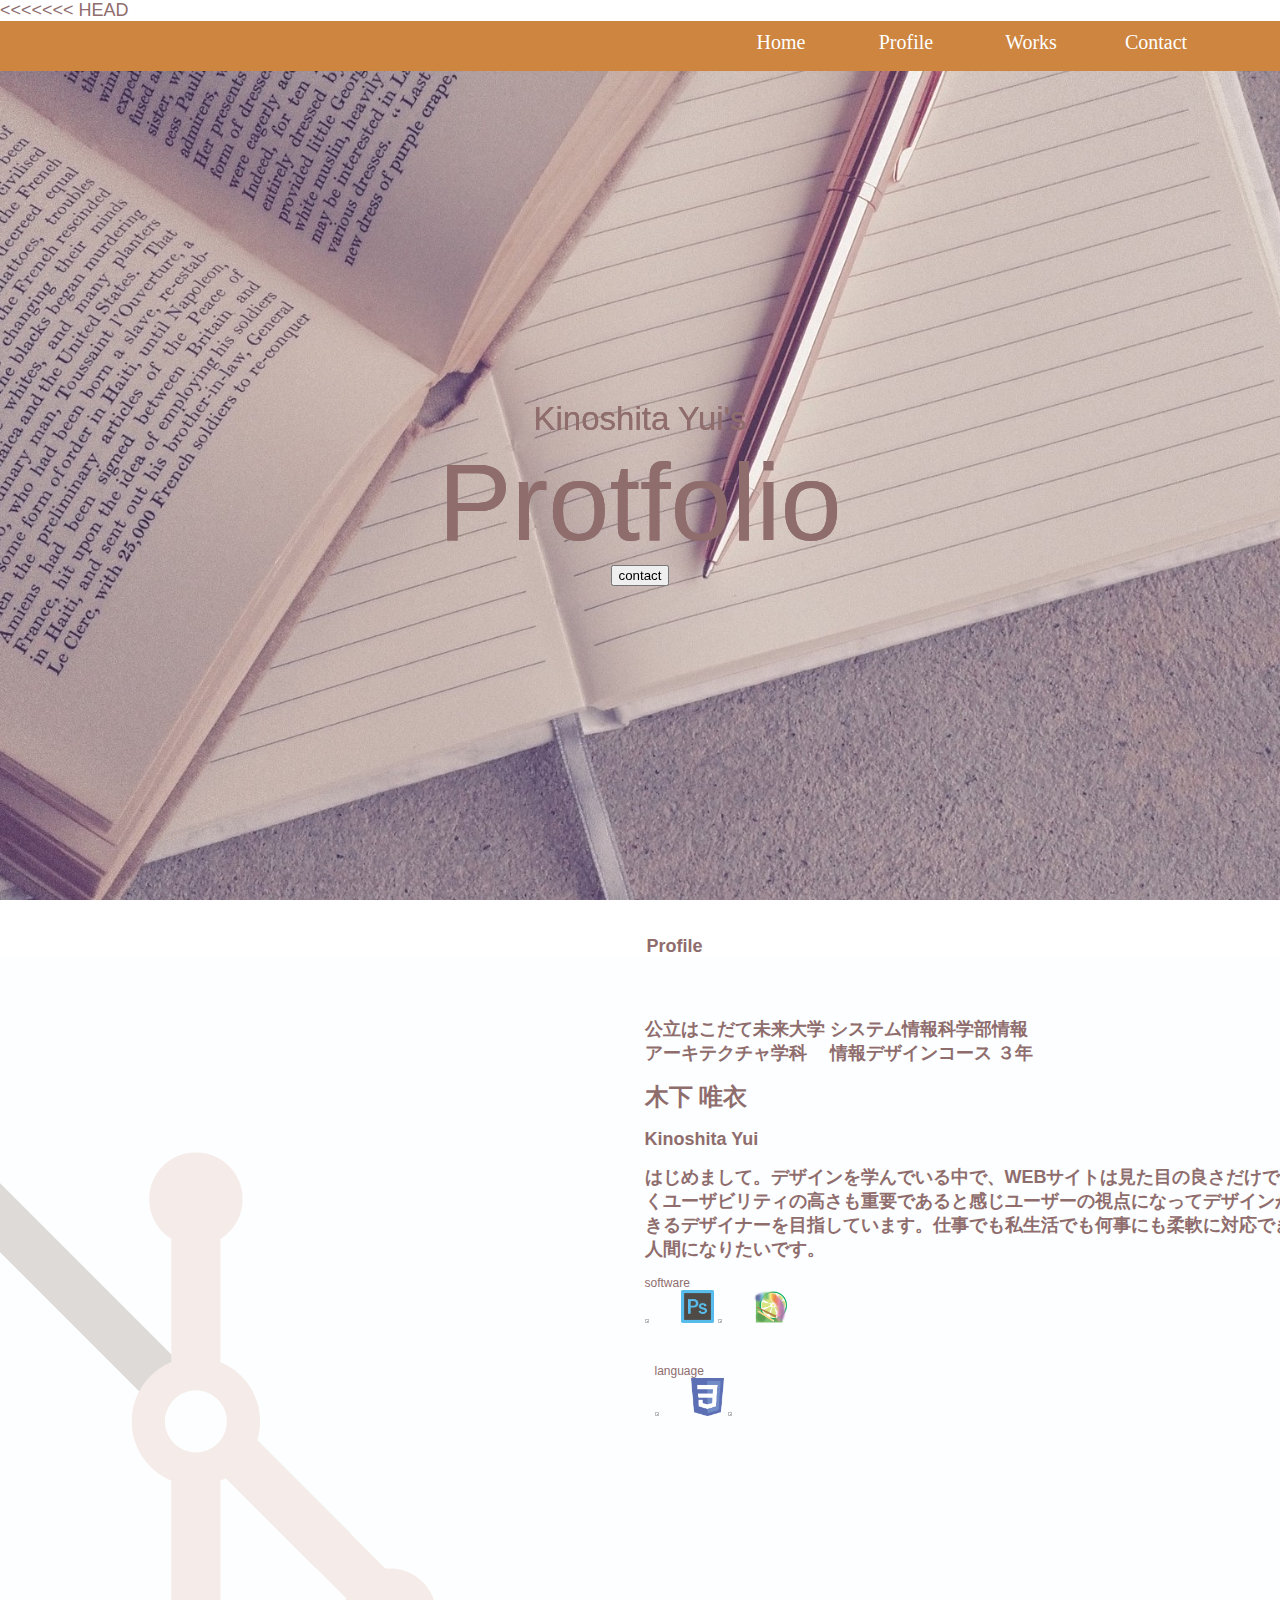
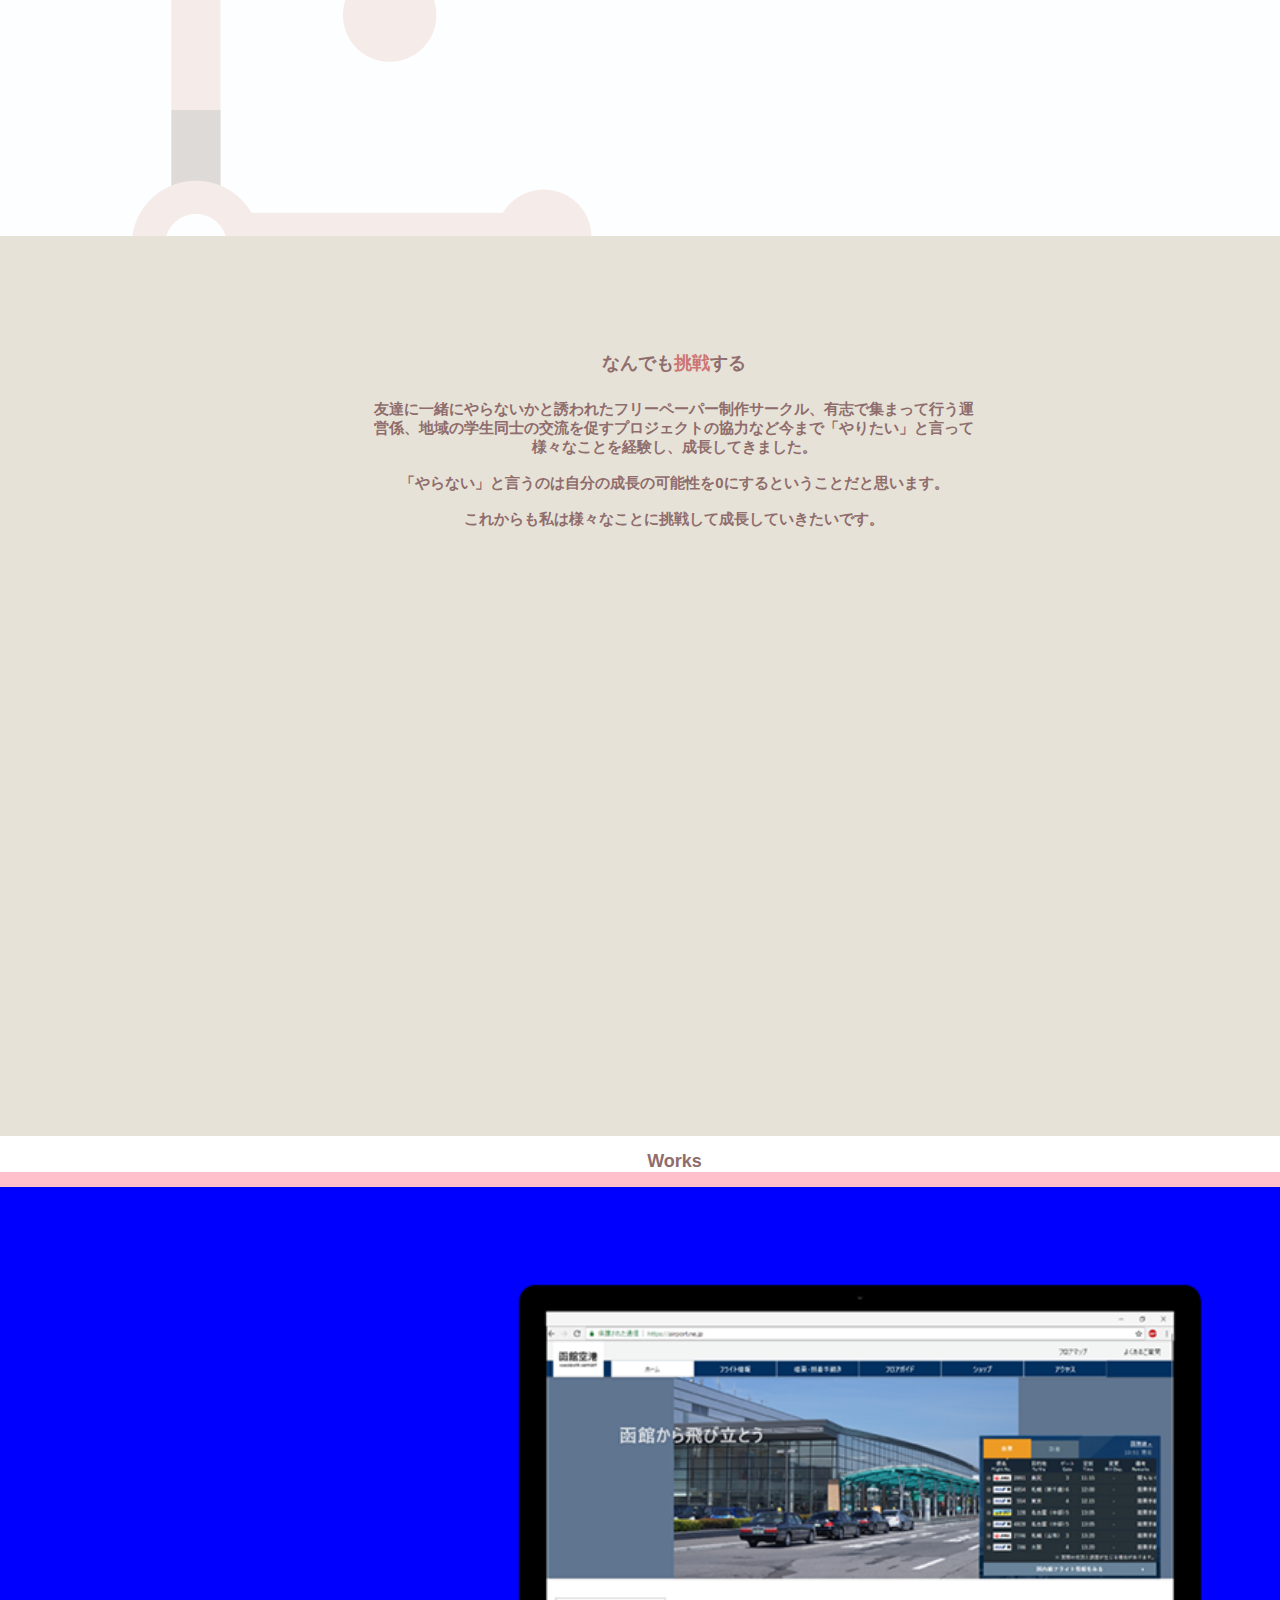
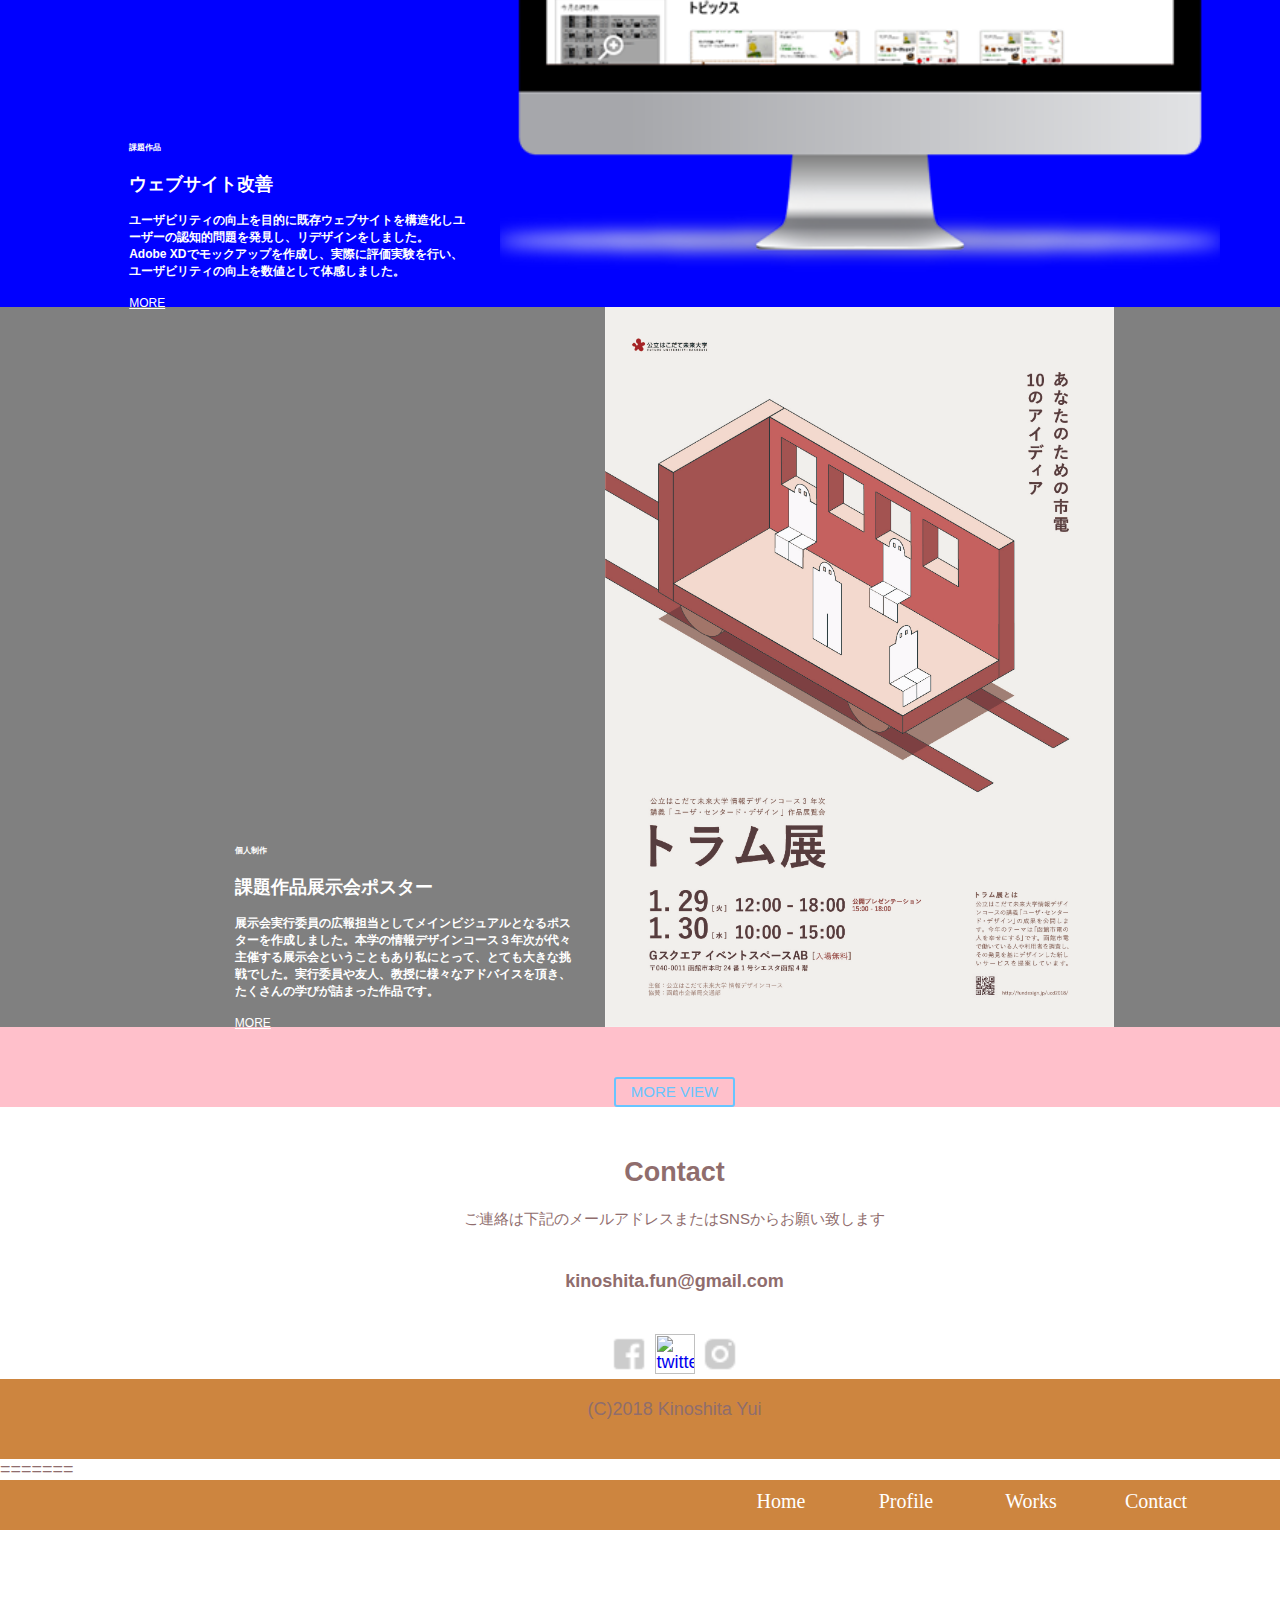
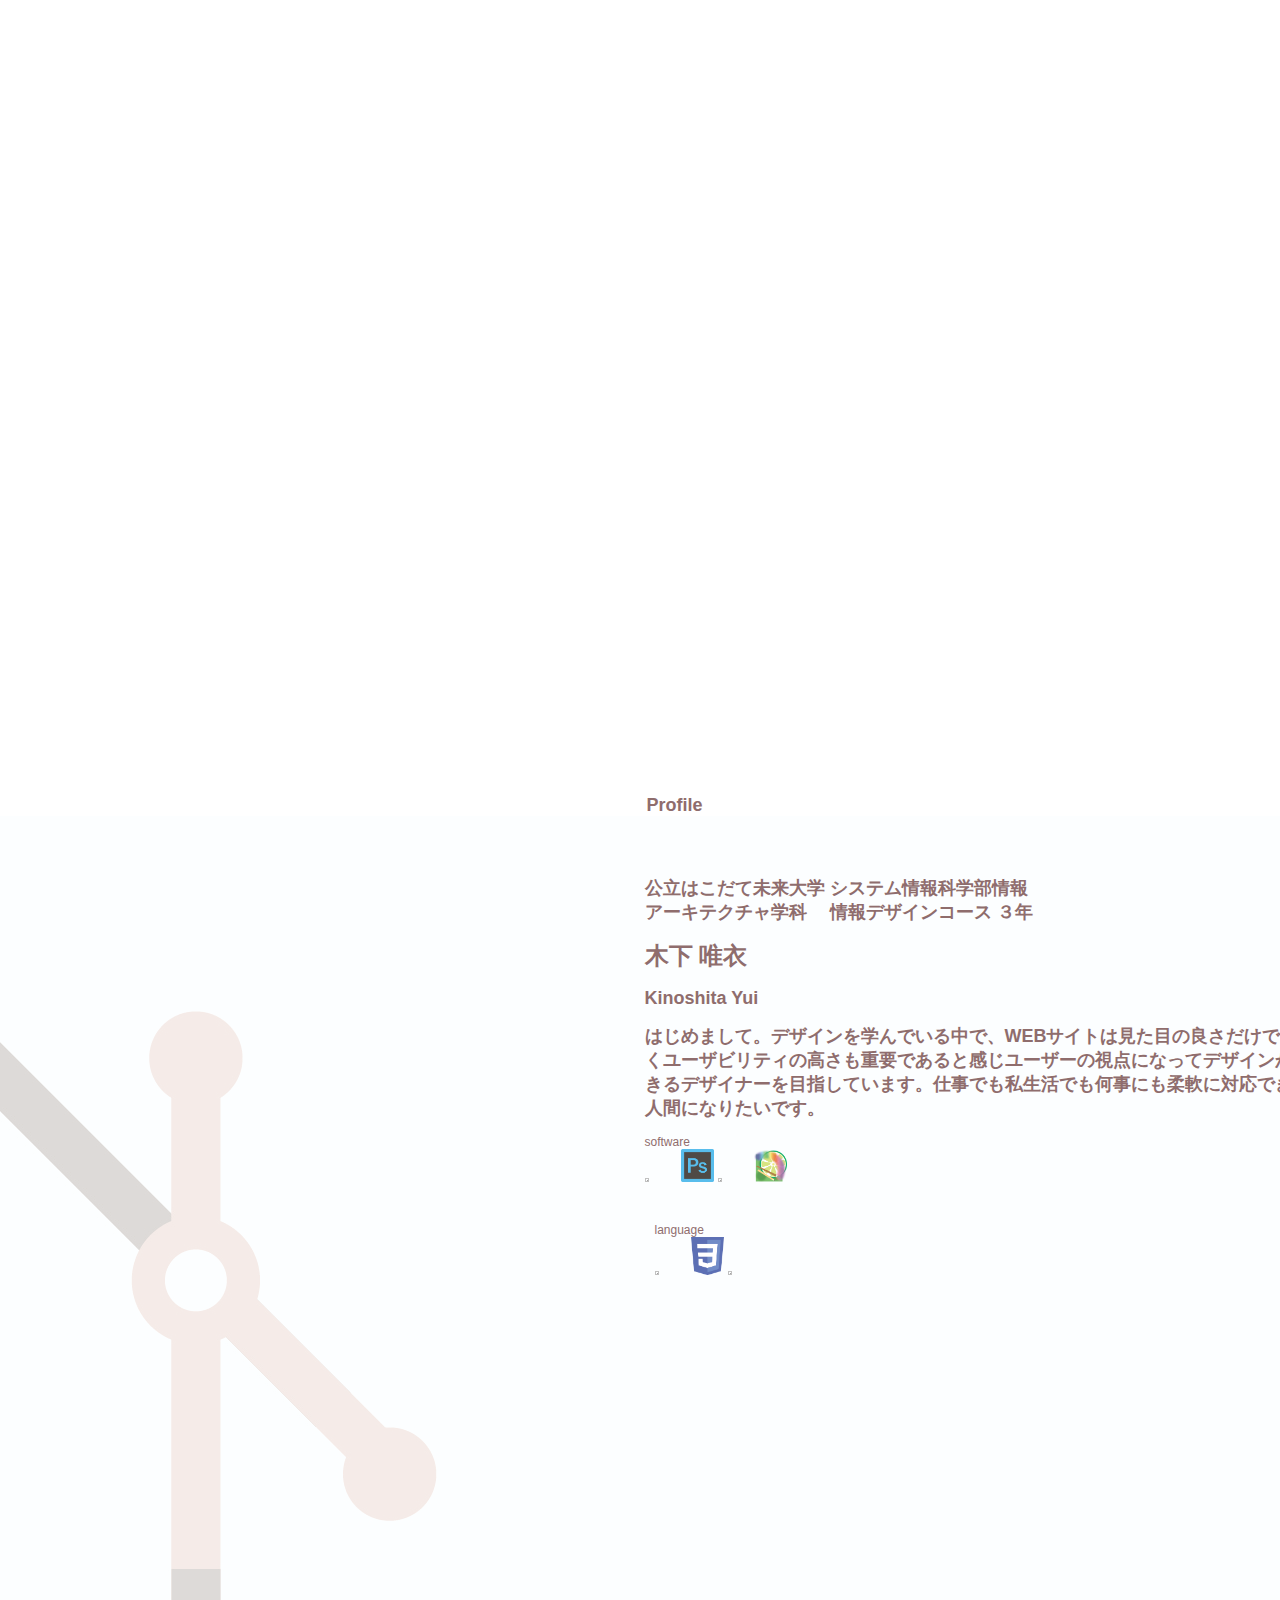
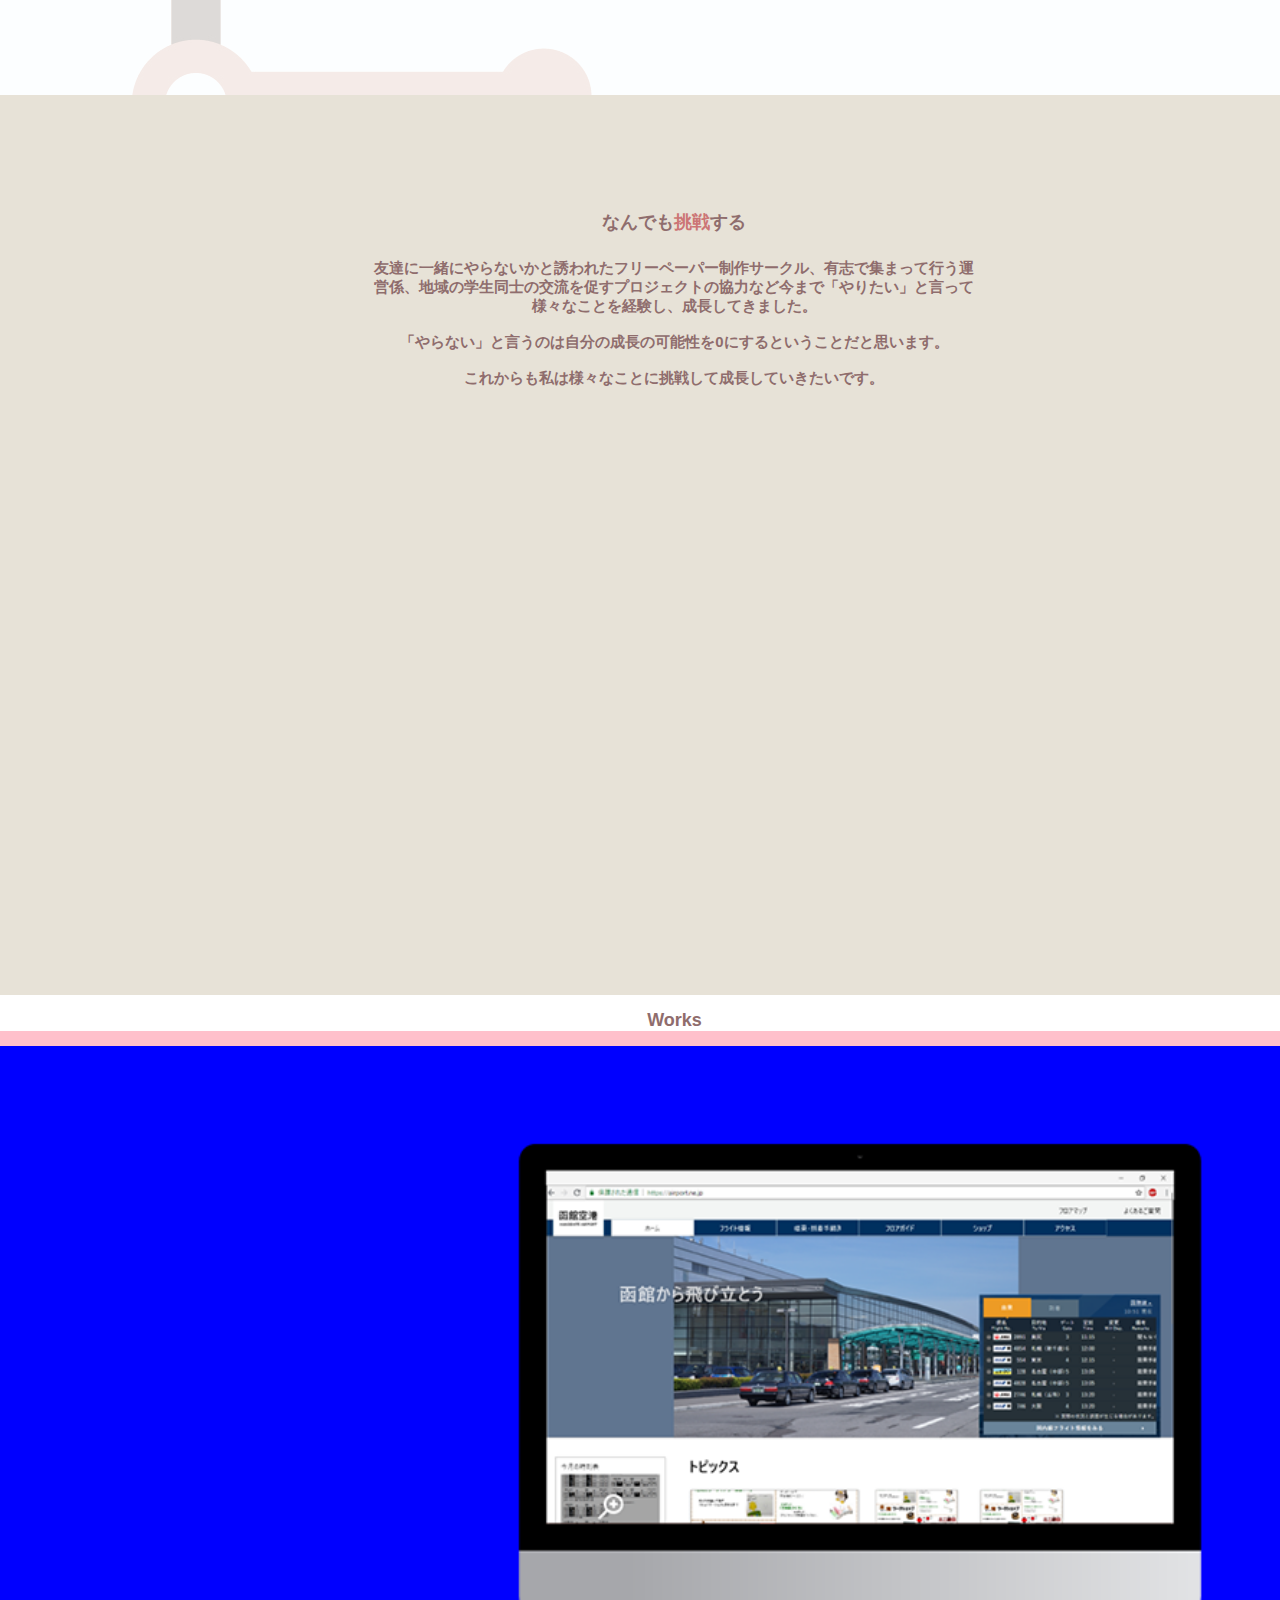
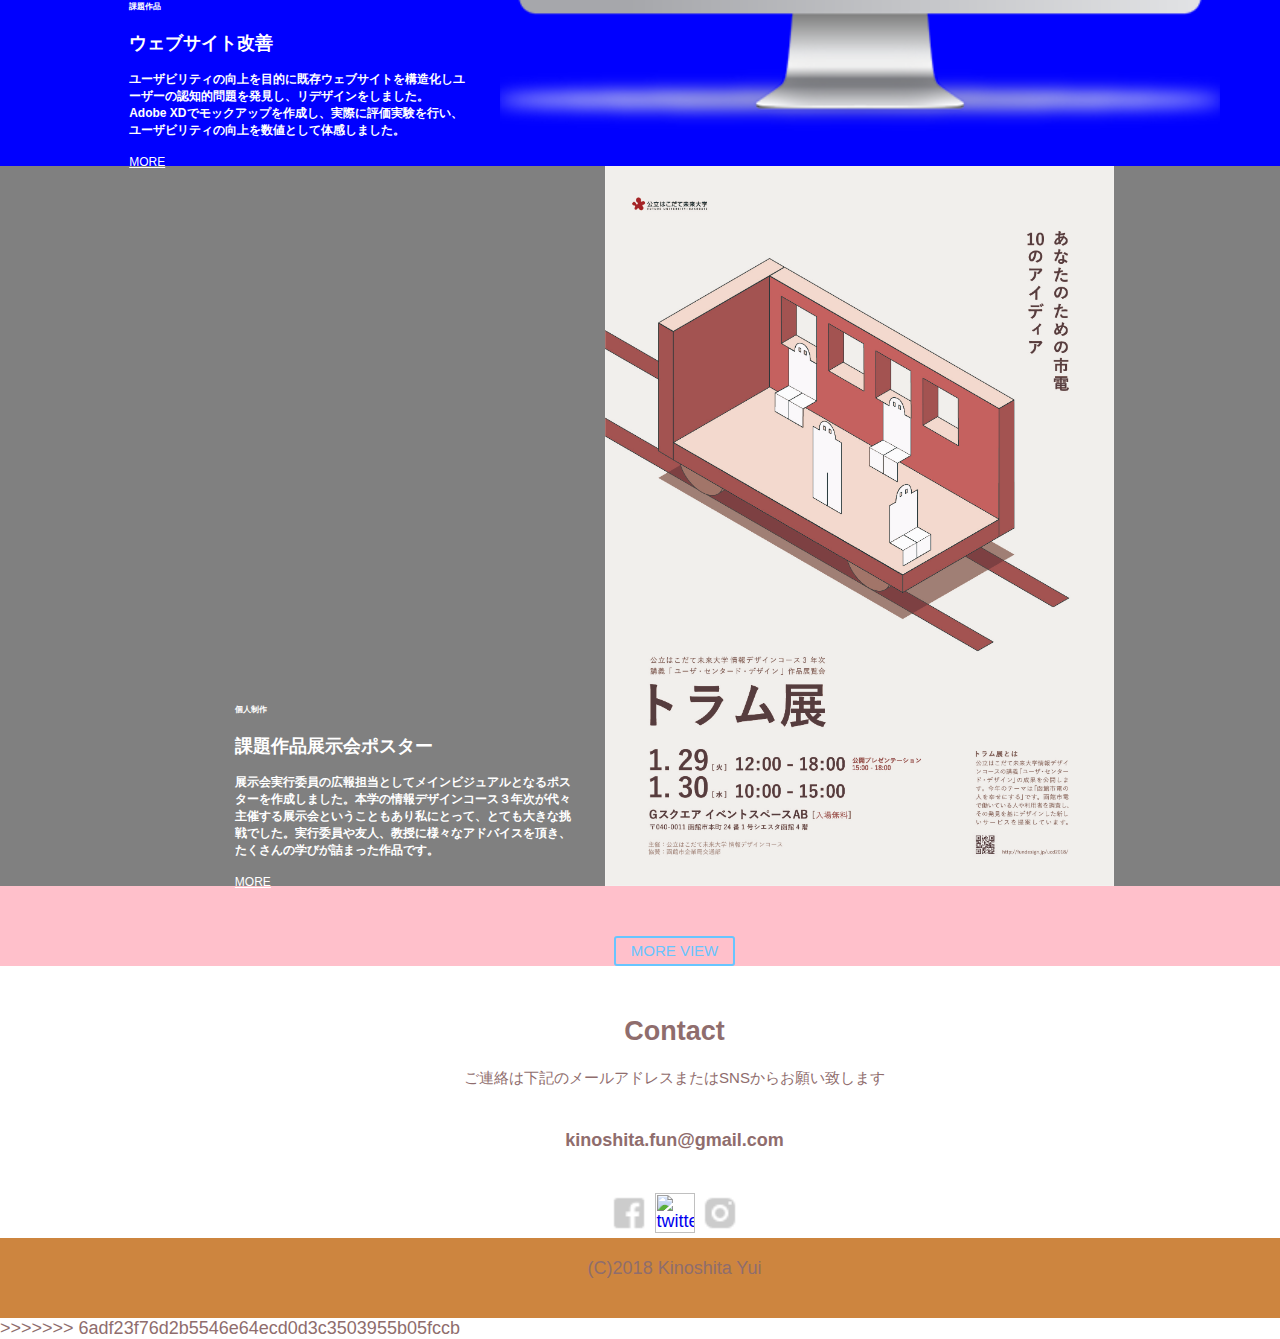
==== index.html @ 204b90c2 "Add files via upload" ====
<<<<<<< HEAD
<!DOCTYPE HTML>
<html lang="ja">
<head>
  <meta charset="UTF-8">
  <title>Yui's portfolio</title>
  <link rel="stylesheet" href="index.css">
  <script type="text/javascript" src="http://ajax.googleapis.com/ajax/libs/jquery/1.9.1/jquery.min.js"></script>
  <script>
  $(function(){
    $('a[href^=#]').click(function(){
      var speed = 500;
      var href= $(this).attr("href");
      var target = $(href == "#" || href == "" ? 'html' : href);
      var position = target.offset().top;
      $("html, body").animate({scrollTop:position}, speed, "swing");
      return false;
    });
  });

</script>



</head>

<body>

  <header>
    <div class="header-list">
      <ul>
        <li><a href="index.html#top">Home</a></li>
        <li><a href="index.html#profile">Profile</a></li>
        <li><a href="index.html#works">Works</a></li>
        <li><a href="index.html#contact">Contact</a></li>
      </ul>
    </div>
  </header>

  <div class="container">

    <div class="top" id=top"">


      <div class="title">
        <div class="title1">Kinoshita Yui's</div>
        <div class="title2">Protfolio</div>




        <div class="wrap">
          <button class="#contact">contact</button>
        </div>
      </div>









    </div>

    <div class="profile" id="profile">

      <div class="title">
        <h2>Profile</h2>
      </div>
      <div class="profileCon">
        <div class="statea">
          <h2>公立はこだて未来大学 システム情報科学部情報<br>アーキテクチャ学科　
            情報デザインコース ３年<br></h2>
            <h1>木下 唯衣</h1>
            <h2>Kinoshita Yui</h2>

            <h2>
              はじめまして。デザインを学んでいる中で、WEBサイトは見た目の良さだけではなくユーザビリティの高さも重要であると感じユーザーの視点になってデザインができるデザイナーを目指しています。仕事でも私生活でも何事にも柔軟に対応できる人間になりたいです。
            </h2>
          </div>
          <div class="skill">

            <div class="skill heading">
              <div class="software">

                <div class="skillheading1">
                  software
                </div>
                <img src="illustrator.png">
                <img src="photoshop.png">
                <img src="xd.png">
                <img src="sai.png">
              </div>
              <div class="language">

                <div class="skillheading2">
                  language
                </div>
                <img src="html.png">
                <img src="css.png">
                <img src="processing.png">

              </div>
            </div>
          </div>


        </div>
        
      </div>


      <div class="motto" id="motto">
        <div class="text">

          <h2>なんでも<span>挑戦</span>する</h2>
          <h5>友達に一緒にやらないかと誘われたフリーペーパー制作サークル、有志で集まって行う運営係、地域の学生同士の交流を促すプロジェクトの協力など今まで「やりたい」と言って様々なことを経験し、成長してきました。<br><br>「やらない」と言うのは自分の成長の可能性を0にするということだと思います。<br><br>これからも私は様々なことに挑戦して成長していきたいです。


          </div>
        </div>


        <div class="works" id="works">



          <div class="title">
            <h2>Works<br>
            </div>

            <div class="web">
              <div class="conten">

                <div class="con">
                  <h6>課題作品</h6>
                  <h2>ウェブサイト改善</h2>
                  <h4>ユーザビリティの向上を目的に既存ウェブサイトを構造化しユーザーの認知的問題を発見し、リデザインをしました。 Adobe XDでモックアップを作成し、実際に評価実験を行い、ユーザビリティの向上を数値として体感しました。</h4>

                  <a href="web.html" class="cp_btn">MORE</a>

                </div>
                <div class="imm">

                  <img src="web500500.png" >

                </div>
              </div>

            </div>


            <div class="tram">
              <div class="conten">

                <div class="con">
                  <h6>個人制作</h6>
                  <h2>課題作品展示会ポスター</h2>
                  <h4>展示会実行委員の広報担当としてメインビジュアルとなるポスターを作成しました。本学の情報デザインコース３年次が代々主催する展示会ということもあり私にとって、とても大きな挑戦でした。実行委員や友人、教授に様々なアドバイスを頂き、たくさんの学びが詰まった作品です。</h4>
                  <a href="tram.html" class="cp_btn">MORE</a>
                </div>
                <div class="imm">

                  <img src="saishu.jpg" >

                </div>
              </div>

            </div>
            <div class="botan">
              <a href="#" class="btn-flat-border">MORE VIEW</a>

            </div>

          </div>

          <div class="contact" id="contact">

            <div class="title">
              <h2>Contact</h2>

            </div>

            <div class="tex">
              <h3>ご連絡は下記のメールアドレスまたはSNSからお願い致します</h3>
            </div>
            <div class="mailadd">

              <h6>kinoshita.fun@gmail.com</h6>
            </div>
            <div class="sns">

              <a href="https://www.facebook.com/yui.kino.face00"><img src="facebook.png"alt="facebook"width="40px" height="40px" ></a>
              <a href="https://twitter.com/izieuv"><img src="twitter.png"alt="twitter"width="40px" height="40px" ></a>
              <a href="https://www.instagram.com/kino_yui00"><img src="instagram.png"alt="instagram"width="40px" height="40px" ></a>
            </div>

          </div>





        </div>
      </div>
      <footer>
        <div class="tex">(C)2018 Kinoshita Yui</div>
      </footer>
    </body>
    </html>
=======
<!DOCTYPE HTML>
<html lang="ja">
<head>
  <meta charset="UTF-8">
  <title>Yui's portfolio</title>
  <link rel="stylesheet" href="index.css">
  <script type="text/javascript" src="http://ajax.googleapis.com/ajax/libs/jquery/1.9.1/jquery.min.js"></script>
  <script>
  $(function(){
    $('a[href^=#]').click(function(){
      var speed = 500;
      var href= $(this).attr("href");
      var target = $(href == "#" || href == "" ? 'html' : href);
      var position = target.offset().top;
      $("html, body").animate({scrollTop:position}, speed, "swing");
      return false;
    });
  });

</script>



</head>

<body>

  <header>
    <div class="header-list">
      <ul>
        <li><a href="index.html#top">Home</a></li>
        <li><a href="index.html#profile">Profile</a></li>
        <li><a href="index.html#works">Works</a></li>
        <li><a href="index.html#contact">Contact</a></li>
      </ul>
    </div>
  </header>

  <div class="container">

    <div class="top" id=top"">


      <div class="title">
        <div class="title1">Kinoshita Yui's</div>
        <div class="title2">Protfolio</div>




        <div class="wrap">
          <button class="#contact">contact</button>
        </div>
      </div>









    </div>

    <div class="profile" id="profile">

      <div class="title">
        <h2>Profile</h2>
      </div>
      <div class="profileCon">
        <div class="statea">
          <h2>公立はこだて未来大学 システム情報科学部情報<br>アーキテクチャ学科　
            情報デザインコース ３年<br></h2>
            <h1>木下 唯衣</h1>
            <h2>Kinoshita Yui</h2>

            <h2>
              はじめまして。デザインを学んでいる中で、WEBサイトは見た目の良さだけではなくユーザビリティの高さも重要であると感じユーザーの視点になってデザインができるデザイナーを目指しています。仕事でも私生活でも何事にも柔軟に対応できる人間になりたいです。
            </h2>
          </div>
          <div class="skill">

            <div class="skill heading">
              <div class="software">

                <div class="skillheading1">
                  software
                </div>
                <img src="illustrator.png">
                <img src="photoshop.png">
                <img src="xd.png">
                <img src="sai.png">
              </div>
              <div class="language">

                <div class="skillheading2">
                  language
                </div>
                <img src="html.png">
                <img src="css.png">
                <img src="processing.png">

              </div>
            </div>
          </div>


        </div>
        
      </div>


      <div class="motto" id="motto">
        <div class="text">

          <h2>なんでも<span>挑戦</span>する</h2>
          <h5>友達に一緒にやらないかと誘われたフリーペーパー制作サークル、有志で集まって行う運営係、地域の学生同士の交流を促すプロジェクトの協力など今まで「やりたい」と言って様々なことを経験し、成長してきました。<br><br>「やらない」と言うのは自分の成長の可能性を0にするということだと思います。<br><br>これからも私は様々なことに挑戦して成長していきたいです。


          </div>
        </div>


        <div class="works" id="works">



          <div class="title">
            <h2>Works<br>
            </div>

            <div class="web">
              <div class="conten">

                <div class="con">
                  <h6>課題作品</h6>
                  <h2>ウェブサイト改善</h2>
                  <h4>ユーザビリティの向上を目的に既存ウェブサイトを構造化しユーザーの認知的問題を発見し、リデザインをしました。 Adobe XDでモックアップを作成し、実際に評価実験を行い、ユーザビリティの向上を数値として体感しました。</h4>

                  <a href="web.html" class="cp_btn">MORE</a>

                </div>
                <div class="imm">

                  <img src="web500500.png" >

                </div>
              </div>

            </div>


            <div class="tram">
              <div class="conten">

                <div class="con">
                  <h6>個人制作</h6>
                  <h2>課題作品展示会ポスター</h2>
                  <h4>展示会実行委員の広報担当としてメインビジュアルとなるポスターを作成しました。本学の情報デザインコース３年次が代々主催する展示会ということもあり私にとって、とても大きな挑戦でした。実行委員や友人、教授に様々なアドバイスを頂き、たくさんの学びが詰まった作品です。</h4>
                  <a href="tram.html" class="cp_btn">MORE</a>
                </div>
                <div class="imm">

                  <img src="saishu.jpg" >

                </div>
              </div>

            </div>
            <div class="botan">
              <a href="#" class="btn-flat-border">MORE VIEW</a>

            </div>

          </div>

          <div class="contact" id="contact">

            <div class="title">
              <h2>Contact</h2>

            </div>

            <div class="tex">
              <h3>ご連絡は下記のメールアドレスまたはSNSからお願い致します</h3>
            </div>
            <div class="mailadd">

              <h6>kinoshita.fun@gmail.com</h6>
            </div>
            <div class="sns">

              <a href="https://www.facebook.com/yui.kino.face00"><img src="facebook.png"alt="facebook"width="40px" height="40px" ></a>
              <a href="https://twitter.com/izieuv"><img src="twitter.png"alt="twitter"width="40px" height="40px" ></a>
              <a href="https://www.instagram.com/kino_yui00"><img src="instagram.png"alt="instagram"width="40px" height="40px" ></a>
            </div>

          </div>





        </div>
      </div>
      <footer>
        <div class="tex">(C)2018 Kinoshita Yui</div>
      </footer>
    </body>
    </html>
>>>>>>> 6adf23f76d2b5546e64ecd0d3c3503955b05fccb
---- index.css ----
html{
  font-size: 18px;
  /*width:getWinSize();後で記入*/
  width:1349px;
  color:#8F6D6D;
}



body {
  margin: 0;
  font-family:"游ゴシック Medium",Segoe Script, Georgia, "Noto Sans JP",  "游ゴシック体", "Yu Gothic Medium", YuGothic, "ヒラギノ角ゴ ProN", "Hiragino Kaku Gothic ProN", "メイリオ", Meiryo, "ＭＳ Ｐゴシック", "MS PGothic", sans-serif;
  position: relative;

}


header {
  position: fixed;
  transform-origin: left top;
  height: 50px;
  width: 100%;
  background-color: #CD853F;
  z-index: 2147483647;


}
.header-list{
  width: 90%;
  margin:auto;
}
header ul{

  list-style: none;
  padding-left: 0;
  text-align: right;
  height:50px;

  margin: 0;

}
header li{
  display: inline-block;
  width:100px;
  margin: 10px;
  text-align: center;

}

header a{

  text-decoration: none;
  color:white;
  font-family: Cambria Bold;
  font-size:20px;
}

.top{
  height:100vh;
  text-align: center;
  position: relative;

  background-image: url("topback.jpg");
  background-attachment: fixed;
  background-repeat: no-repeat;
  background-size: cover;



}

.top .title{
  top: -100px;
  right: 0;
  bottom: 0;
  left: 0;
  margin: auto;
  width: 80%;
  height:0;
  position: absolute;
  position: fixed;




}

.profile .title,.works .title,.contact .title{
  text-align: center;
  background-color: white;
  width:100%;
}


.profile{
  background-color: white;
  width:100%;
  background-image:url(tyuhaikei.jpg);
  height:100vh;
  font-size: 12px;
  background-color: gray;


}


.profile .profileCon{
  width:50%;
  padding:30px;
  float: right;
}

.profile .statea{
  text-align: left;
}

.profile .skill{
  float: left;
}

.profile .software{
  float:left;
  padding:0 10px 0 0;
}

.skill img{
  width: 5%;
}

.profile .language{
  float:left;
  padding: 0 0 0 10px;
}
.title{
  margin:   0;
}
.title .title1{
  font-size: 33px;
}

.title .title2{
  font-size: 110px;
}

.motto{
  height:100vh;
  text-align: center;
  position: relative;
  font-size: 18px;
  background-color: #E7E2D7;

}

.motto .text{
  top: 0;
  right: 0;
  bottom: 0;
  left: 0;
  margin: auto;
  width: 45%;
  position: absolute;
  padding:100px 0;
}

.motto h2{
  font-size: 18px;
  font-weight: bold;
}
.motto h2 span{
  color:#CC7575;
}

.works{
  width:100%;
  font-size: 12px;
  background-color: pink;


}

.web{
  width: 100%;
  height:80vh;
  background-color:blue;
}
.works .web .conten{
  text-align: center;

}
.works .web .con{
  display: inline-block;
  width: 25%;
  text-align: left;
  color: white;
  padding-right: 30px;
}
.works .web .imm{

  display: inline-block;

}
.works .web img{

  height:80vh;
}

.cp_btn{
  color:white;
}



.tram{
  width: 100%;
  height:80vh;
  background-color:gray;
}
.works .tram .conten{
  text-align: center;

}
.works .tram .con{
  display: inline-block;
  width: 25%;
  text-align: left;
  color: white;
  padding-right: 30px;
}
.works .tram .imm{

  display: inline-block;

}
.works .tram img{
  height: 80vh;

}

.works .botan{
  text-align: center;
  margin: 50px 0;
}
.btn-flat-border {
  font-size: 15px;
  display: inline-block;
  padding: 0.3em 1em;
  text-decoration: none;
  color: #67c5ff;
  border: solid 2px #67c5ff;
  border-radius: 3px;
  transition: .4s;
}
.btn-flat-border:hover {
  background: #67c5ff;
  color: white;
}

.contact{
  width:100%;
}
.contact .tex{
  text-align: center;

}
.contact .tex h3{

  font-weight: lighter;
  font-size: 15px;
}
.contact .mailadd{
  text-align: center;

}
.contact .mailadd h6{
  font-weight: bold;
  font-size: 18px;
}
.contact .sns{
  text-align: center;
}

footer{
  width:100%;
  text-align: center;
  height:80px;
  background-color: #CD853F;
}

footer .tex{
  padding: 20px;
}

/*
１．画像・アイコン作成
２．ボタンデザイン
３．配色などレイアウト微調整

企業に合わせた改善案つくる
---- index.css ----
html{
  font-size: 18px;
  /*width:getWinSize();後で記入*/
  width:1349px;
  color:#8F6D6D;
}



body {
  margin: 0;
  font-family:"游ゴシック Medium",Segoe Script, Georgia, "Noto Sans JP",  "游ゴシック体", "Yu Gothic Medium", YuGothic, "ヒラギノ角ゴ ProN", "Hiragino Kaku Gothic ProN", "メイリオ", Meiryo, "ＭＳ Ｐゴシック", "MS PGothic", sans-serif;
  position: relative;

}


header {
  position: fixed;
  transform-origin: left top;
  height: 50px;
  width: 100%;
  background-color: #CD853F;
  z-index: 2147483647;


}
.header-list{
  width: 90%;
  margin:auto;
}
header ul{

  list-style: none;
  padding-left: 0;
  text-align: right;
  height:50px;

  margin: 0;

}
header li{
  display: inline-block;
  width:100px;
  margin: 10px;
  text-align: center;

}

header a{

  text-decoration: none;
  color:white;
  font-family: Cambria Bold;
  font-size:20px;
}

.top{
  height:100vh;
  text-align: center;
  position: relative;

  background-image: url("topback.jpg");
  background-attachment: fixed;
  background-repeat: no-repeat;
  background-size: cover;



}

.top .title{
  top: -100px;
  right: 0;
  bottom: 0;
  left: 0;
  margin: auto;
  width: 80%;
  height:0;
  position: absolute;
  position: fixed;




}

.profile .title,.works .title,.contact .title{
  text-align: center;
  background-color: white;
  width:100%;
}


.profile{
  background-color: white;
  width:100%;
  background-image:url(tyuhaikei.jpg);
  height:100vh;
  font-size: 12px;
  background-color: gray;


}


.profile .profileCon{
  width:50%;
  padding:30px;
  float: right;
}

.profile .statea{
  text-align: left;
}

.profile .skill{
  float: left;
}

.profile .software{
  float:left;
  padding:0 10px 0 0;
}

.skill img{
  width: 5%;
}

.profile .language{
  float:left;
  padding: 0 0 0 10px;
}
.title{
  margin:   0;
}
.title .title1{
  font-size: 33px;
}

.title .title2{
  font-size: 110px;
}

.motto{
  height:100vh;
  text-align: center;
  position: relative;
  font-size: 18px;
  background-color: #E7E2D7;

}

.motto .text{
  top: 0;
  right: 0;
  bottom: 0;
  left: 0;
  margin: auto;
  width: 45%;
  position: absolute;
  padding:100px 0;
}

.motto h2{
  font-size: 18px;
  font-weight: bold;
}
.motto h2 span{
  color:#CC7575;
}

.works{
  width:100%;
  font-size: 12px;
  background-color: pink;


}

.web{
  width: 100%;
  height:80vh;
  background-color:blue;
}
.works .web .conten{
  text-align: center;

}
.works .web .con{
  display: inline-block;
  width: 25%;
  text-align: left;
  color: white;
  padding-right: 30px;
}
.works .web .imm{

  display: inline-block;

}
.works .web img{

  height:80vh;
}

.cp_btn{
  color:white;
}



.tram{
  width: 100%;
  height:80vh;
  background-color:gray;
}
.works .tram .conten{
  text-align: center;

}
.works .tram .con{
  display: inline-block;
  width: 25%;
  text-align: left;
  color: white;
  padding-right: 30px;
}
.works .tram .imm{

  display: inline-block;

}
.works .tram img{
  height: 80vh;

}

.works .botan{
  text-align: center;
  margin: 50px 0;
}
.btn-flat-border {
  font-size: 15px;
  display: inline-block;
  padding: 0.3em 1em;
  text-decoration: none;
  color: #67c5ff;
  border: solid 2px #67c5ff;
  border-radius: 3px;
  transition: .4s;
}
.btn-flat-border:hover {
  background: #67c5ff;
  color: white;
}

.contact{
  width:100%;
}
.contact .tex{
  text-align: center;

}
.contact .tex h3{

  font-weight: lighter;
  font-size: 15px;
}
.contact .mailadd{
  text-align: center;

}
.contact .mailadd h6{
  font-weight: bold;
  font-size: 18px;
}
.contact .sns{
  text-align: center;
}

footer{
  width:100%;
  text-align: center;
  height:80px;
  background-color: #CD853F;
}

footer .tex{
  padding: 20px;
}

/*
１．画像・アイコン作成
２．ボタンデザイン
３．配色などレイアウト微調整

企業に合わせた改善案つくる
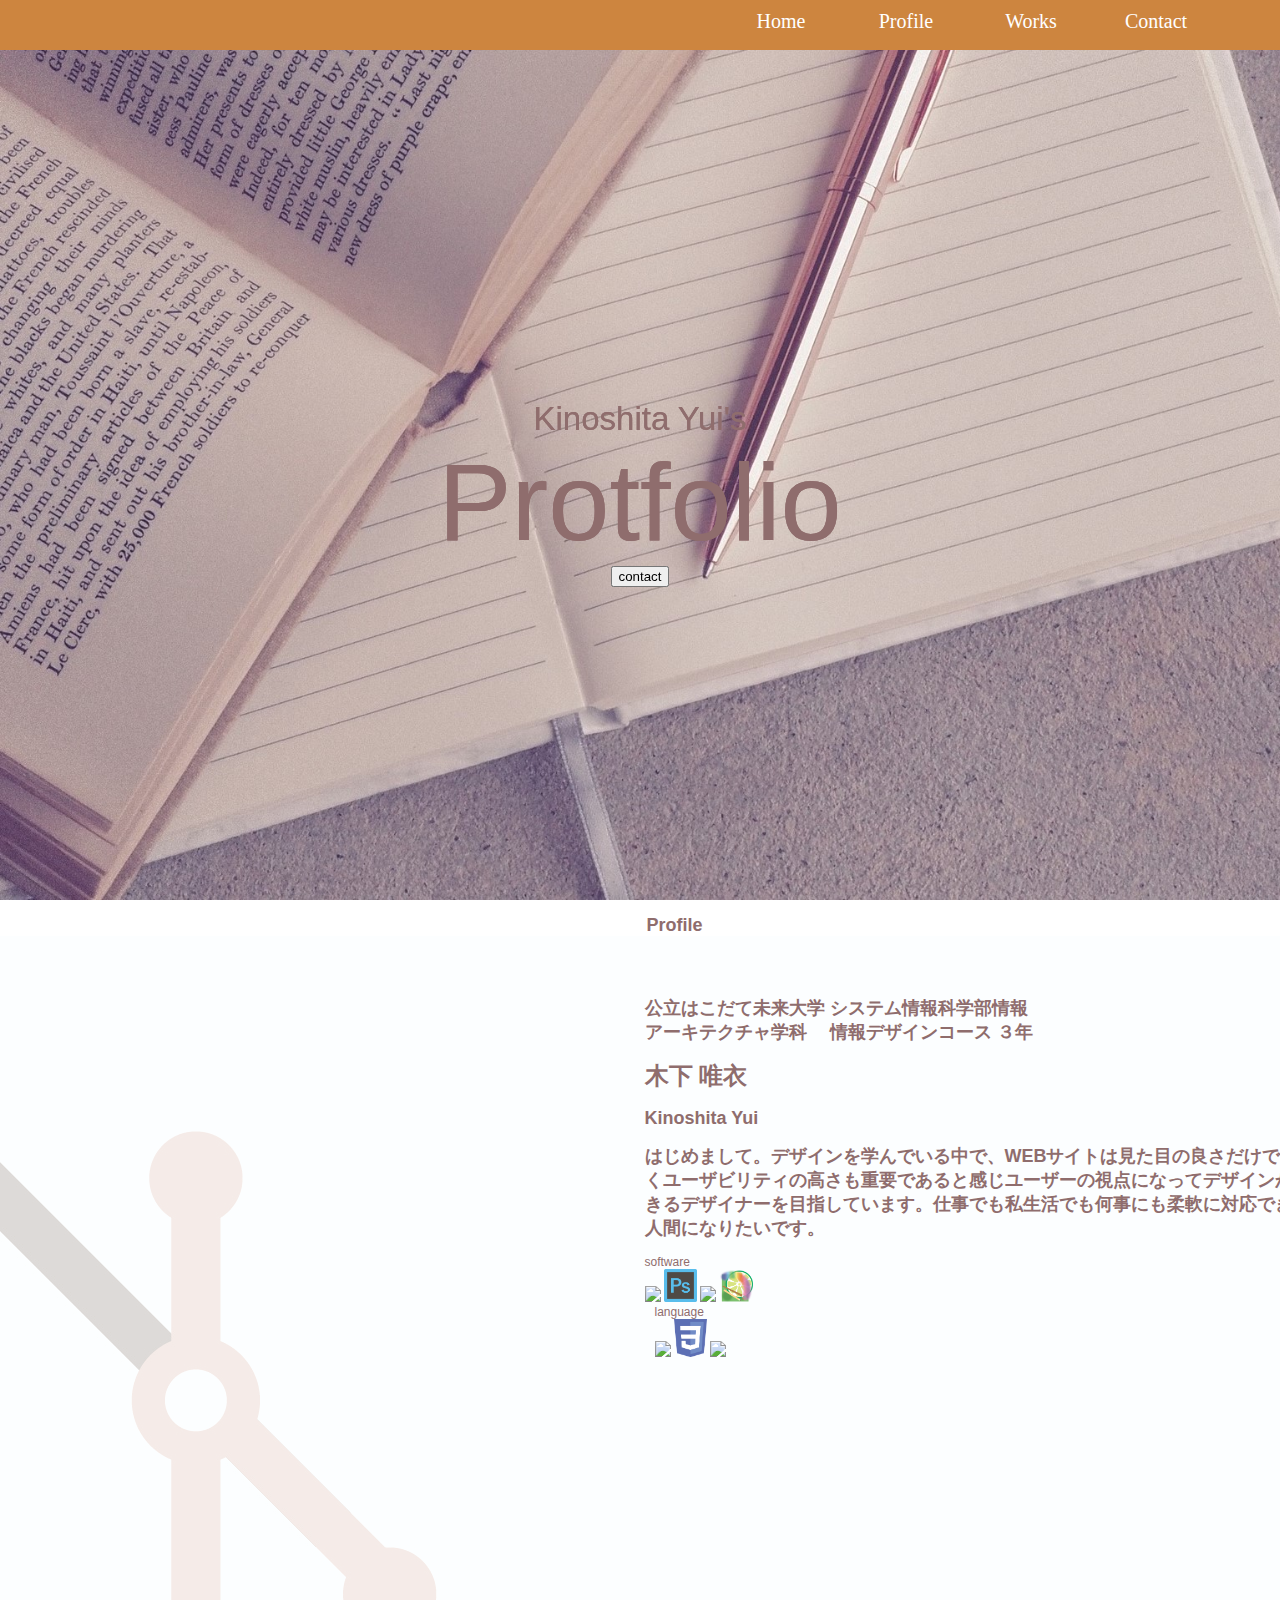
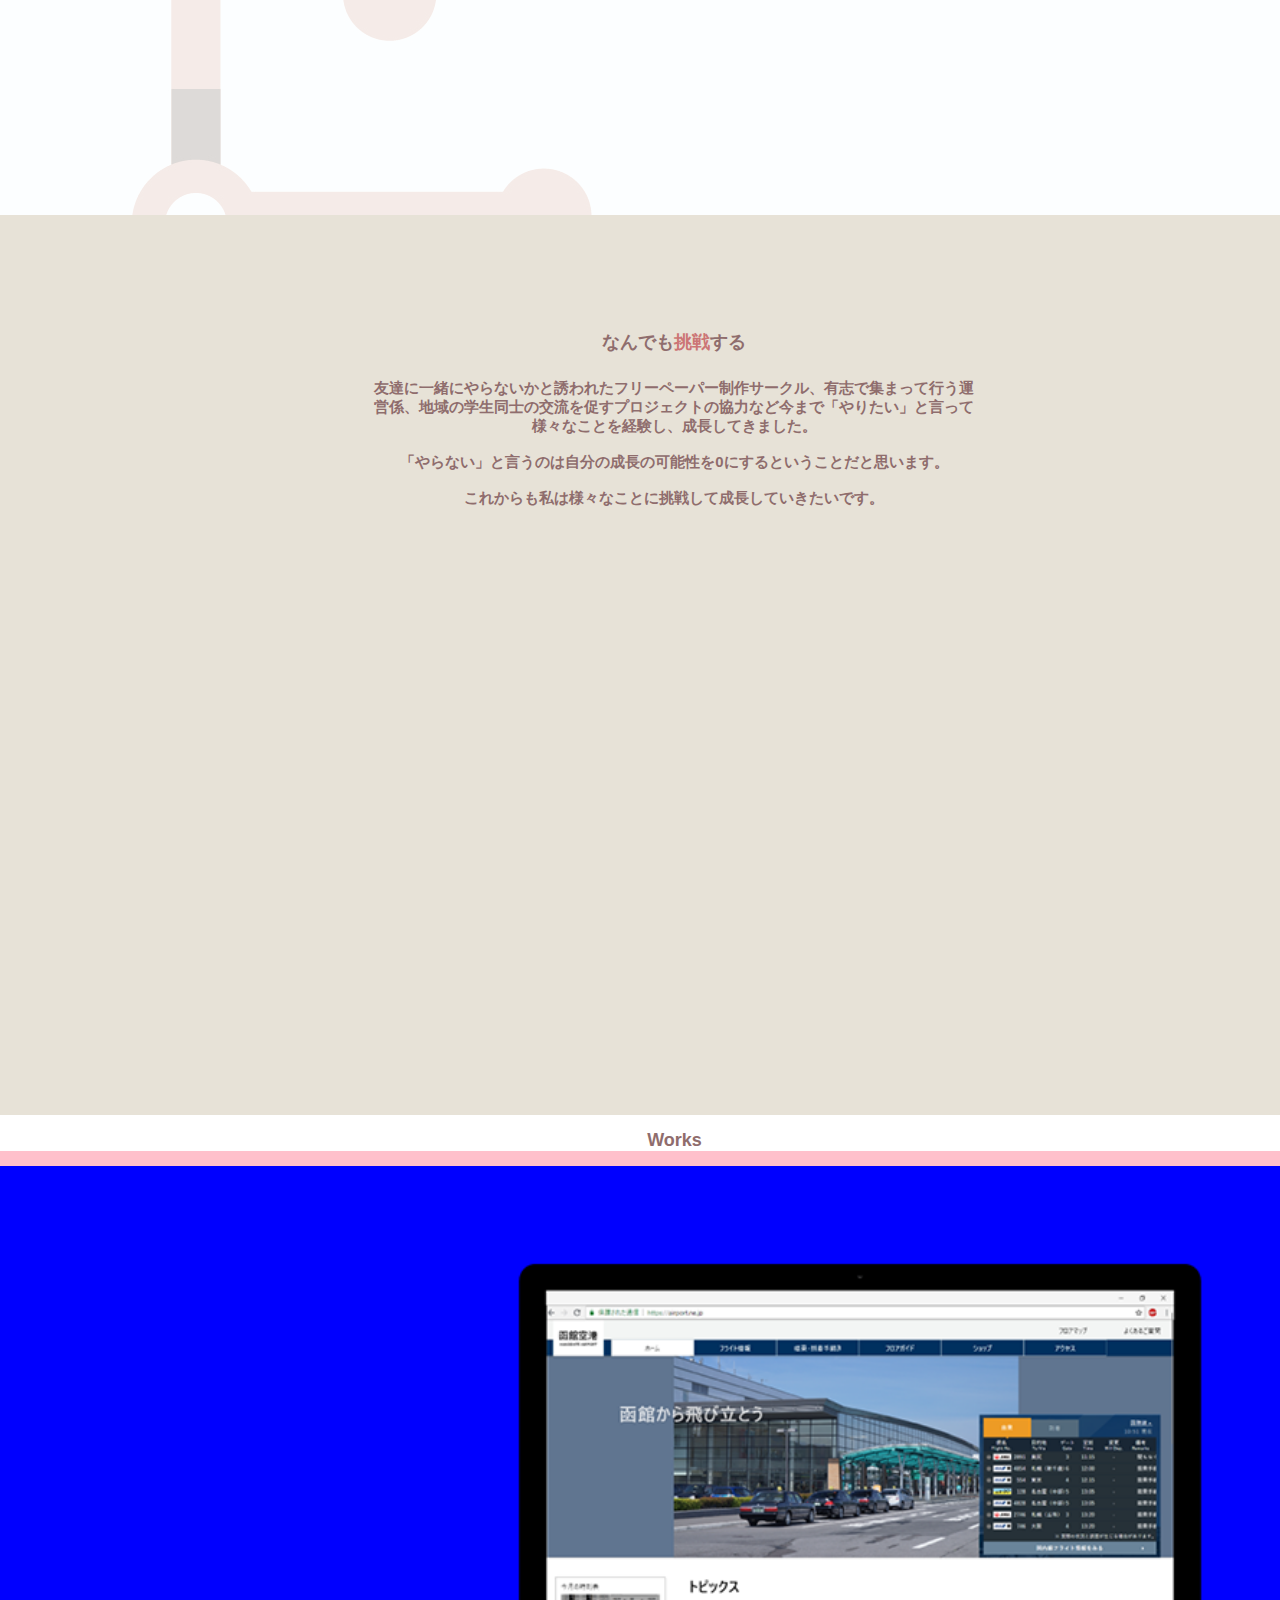
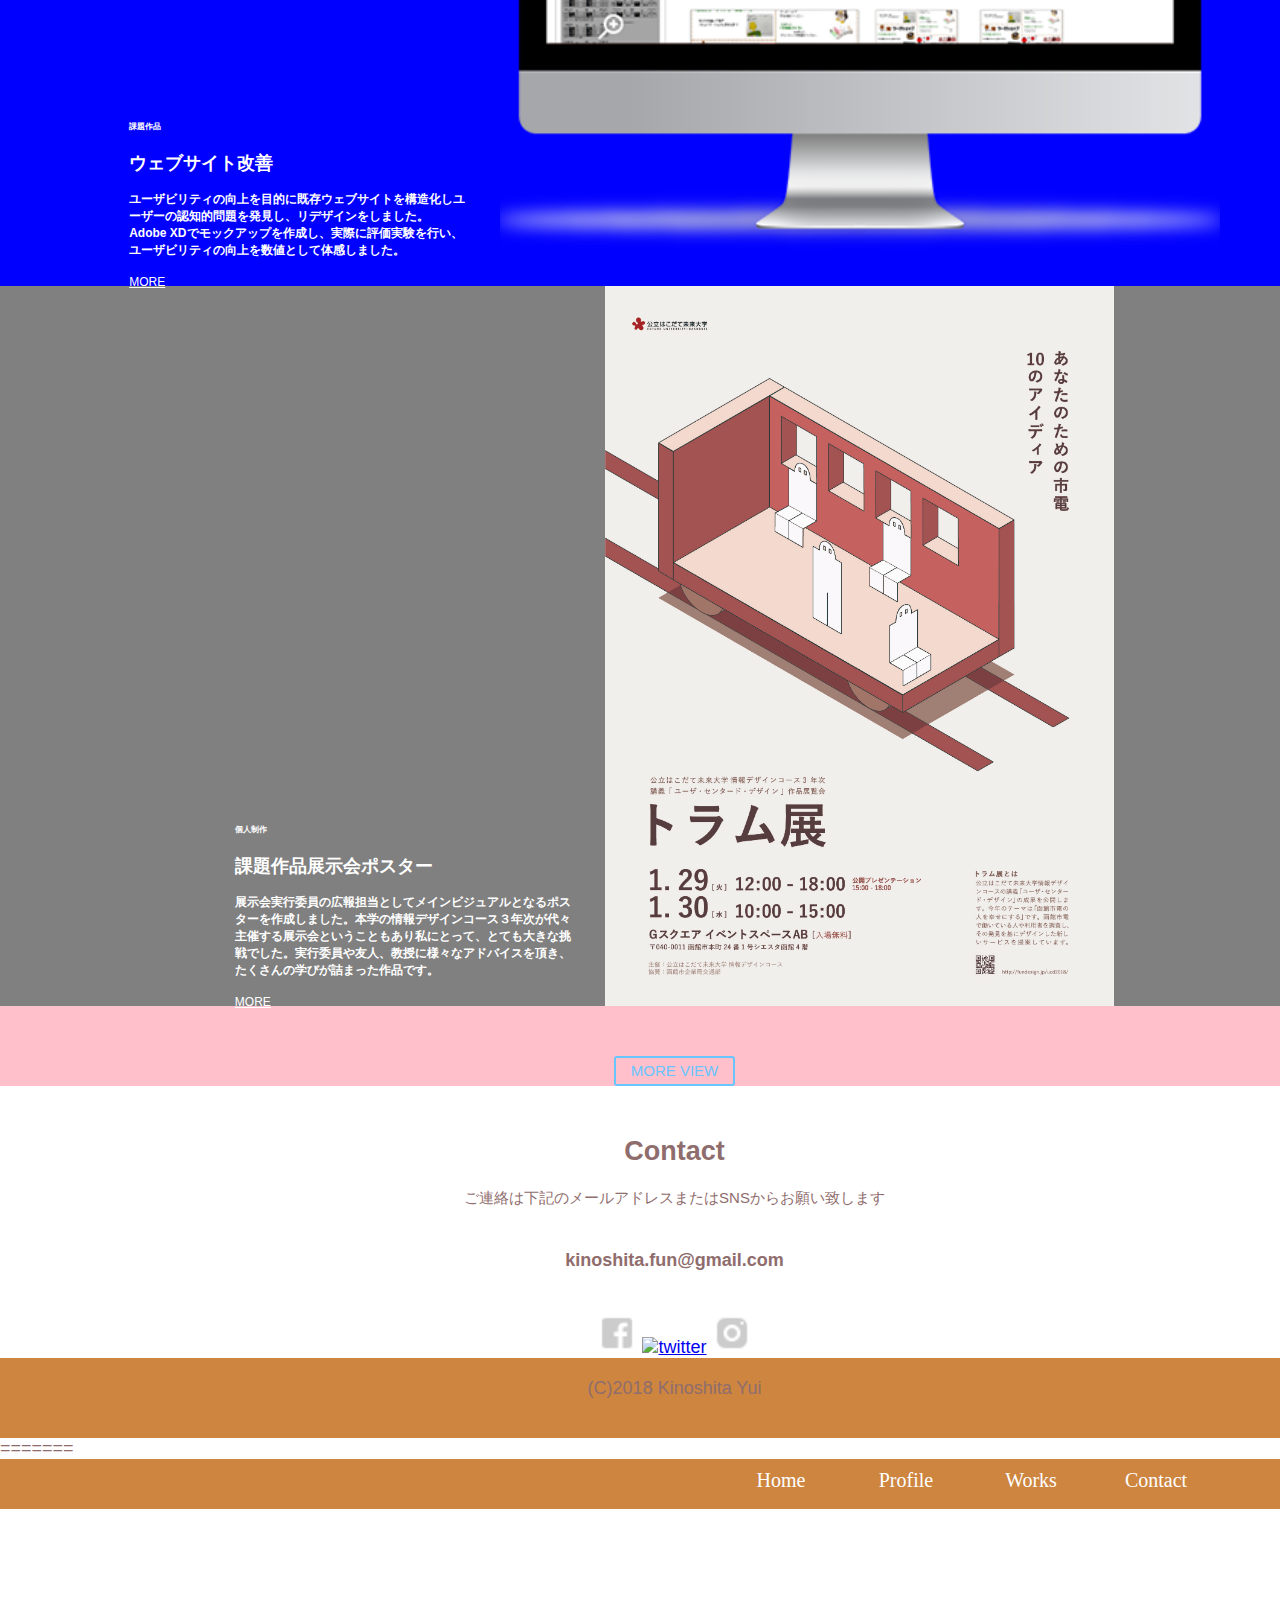
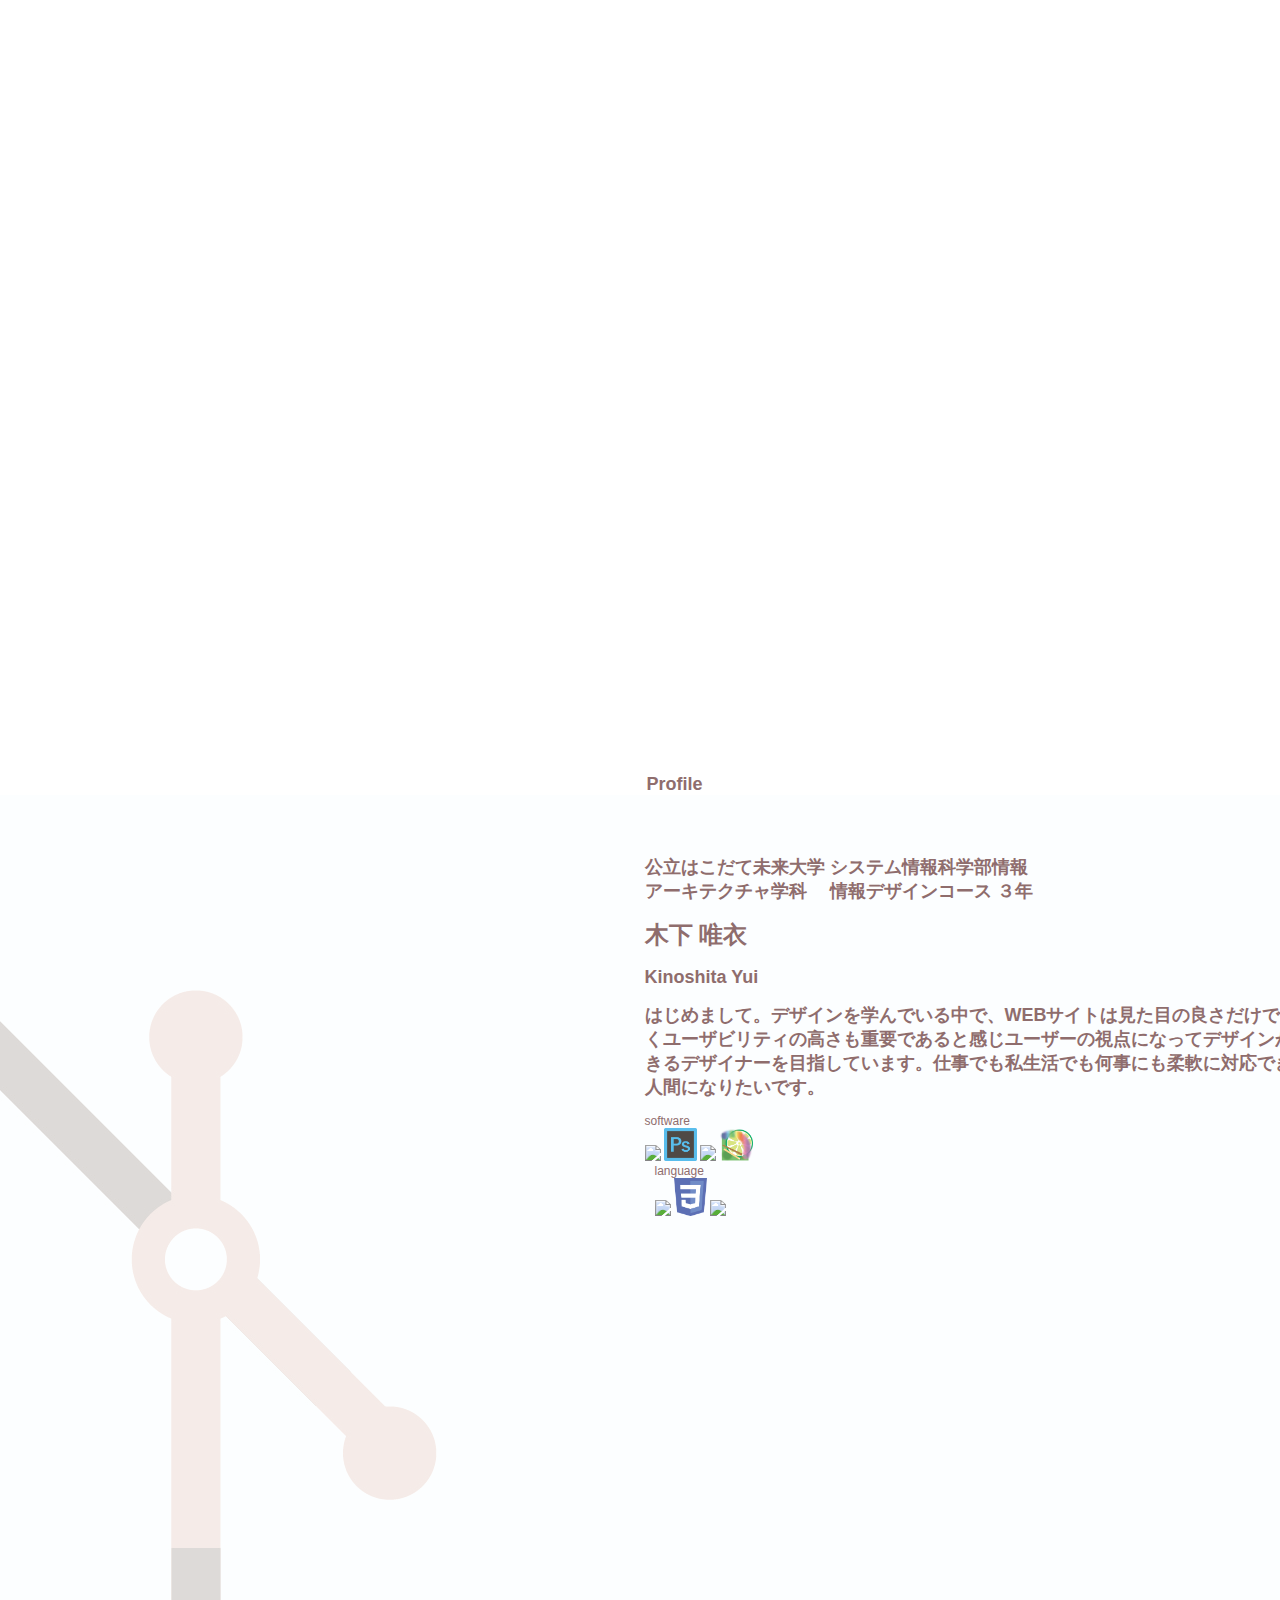
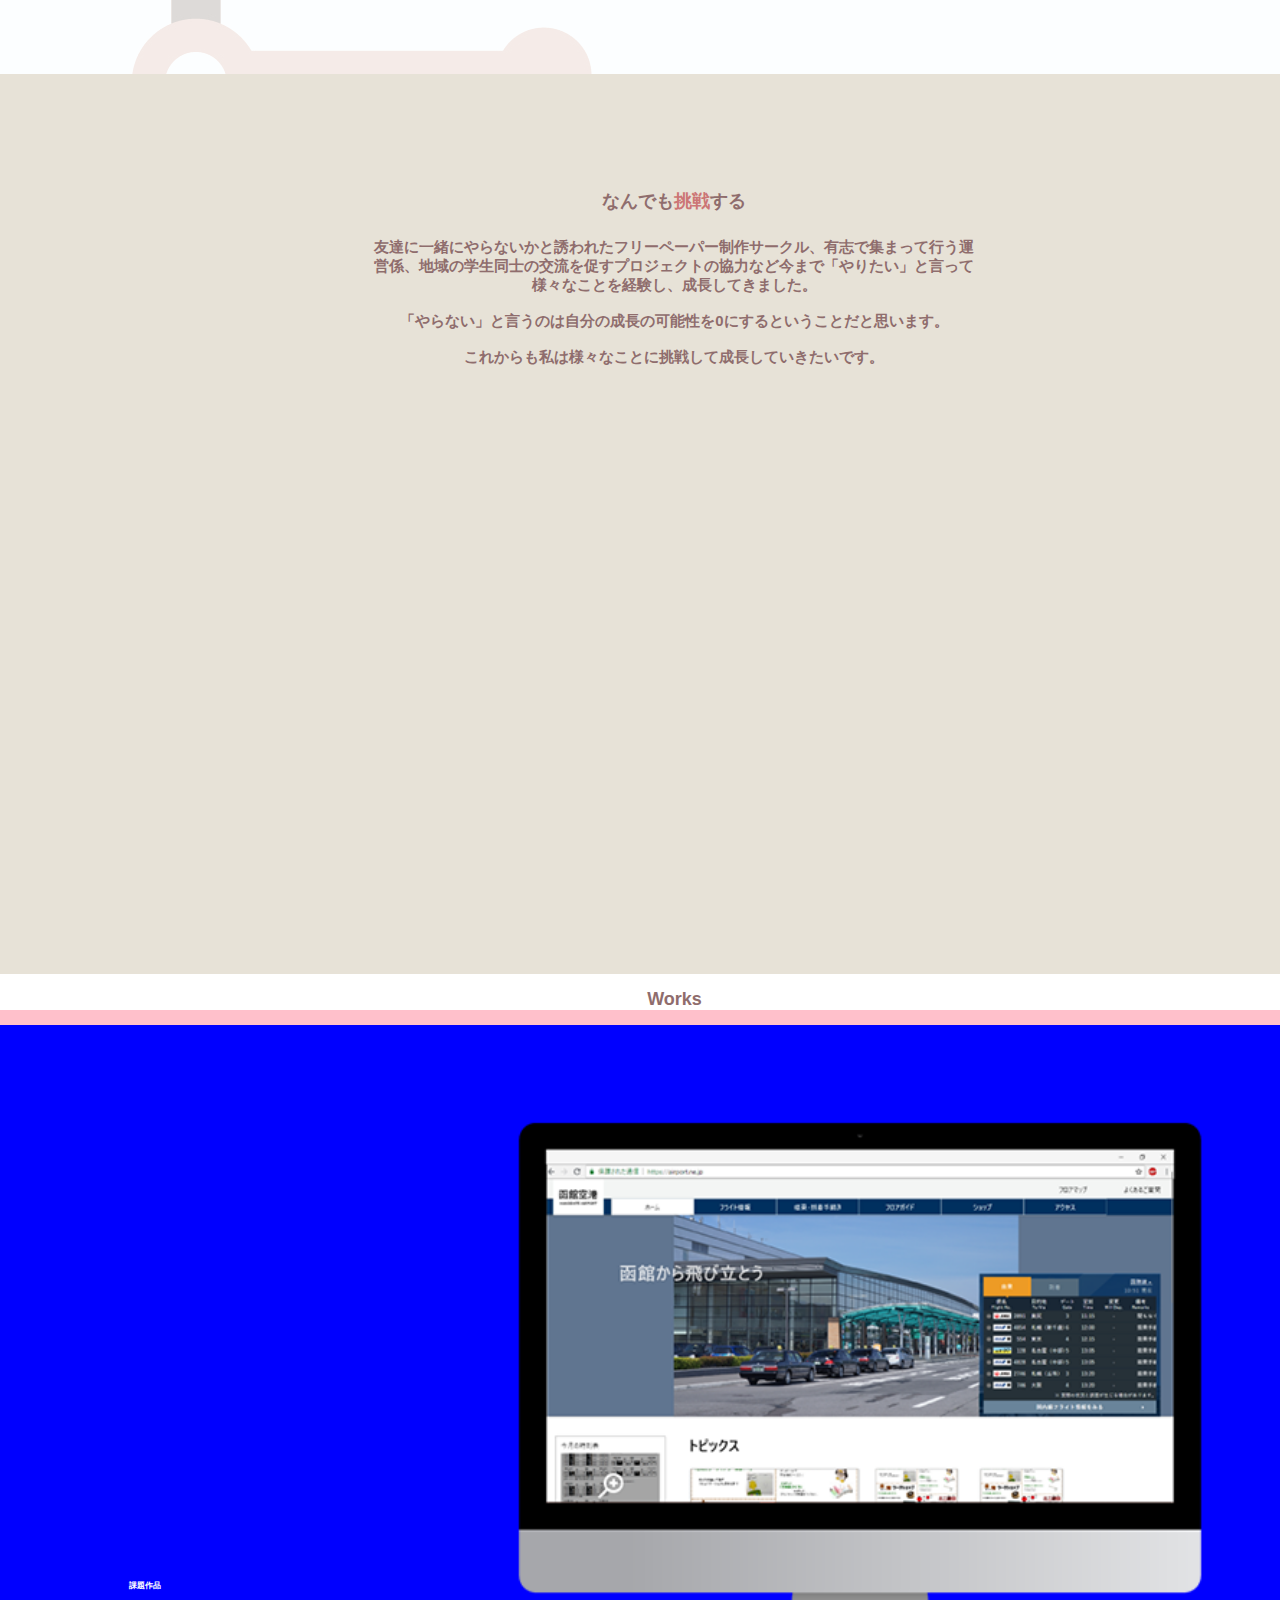
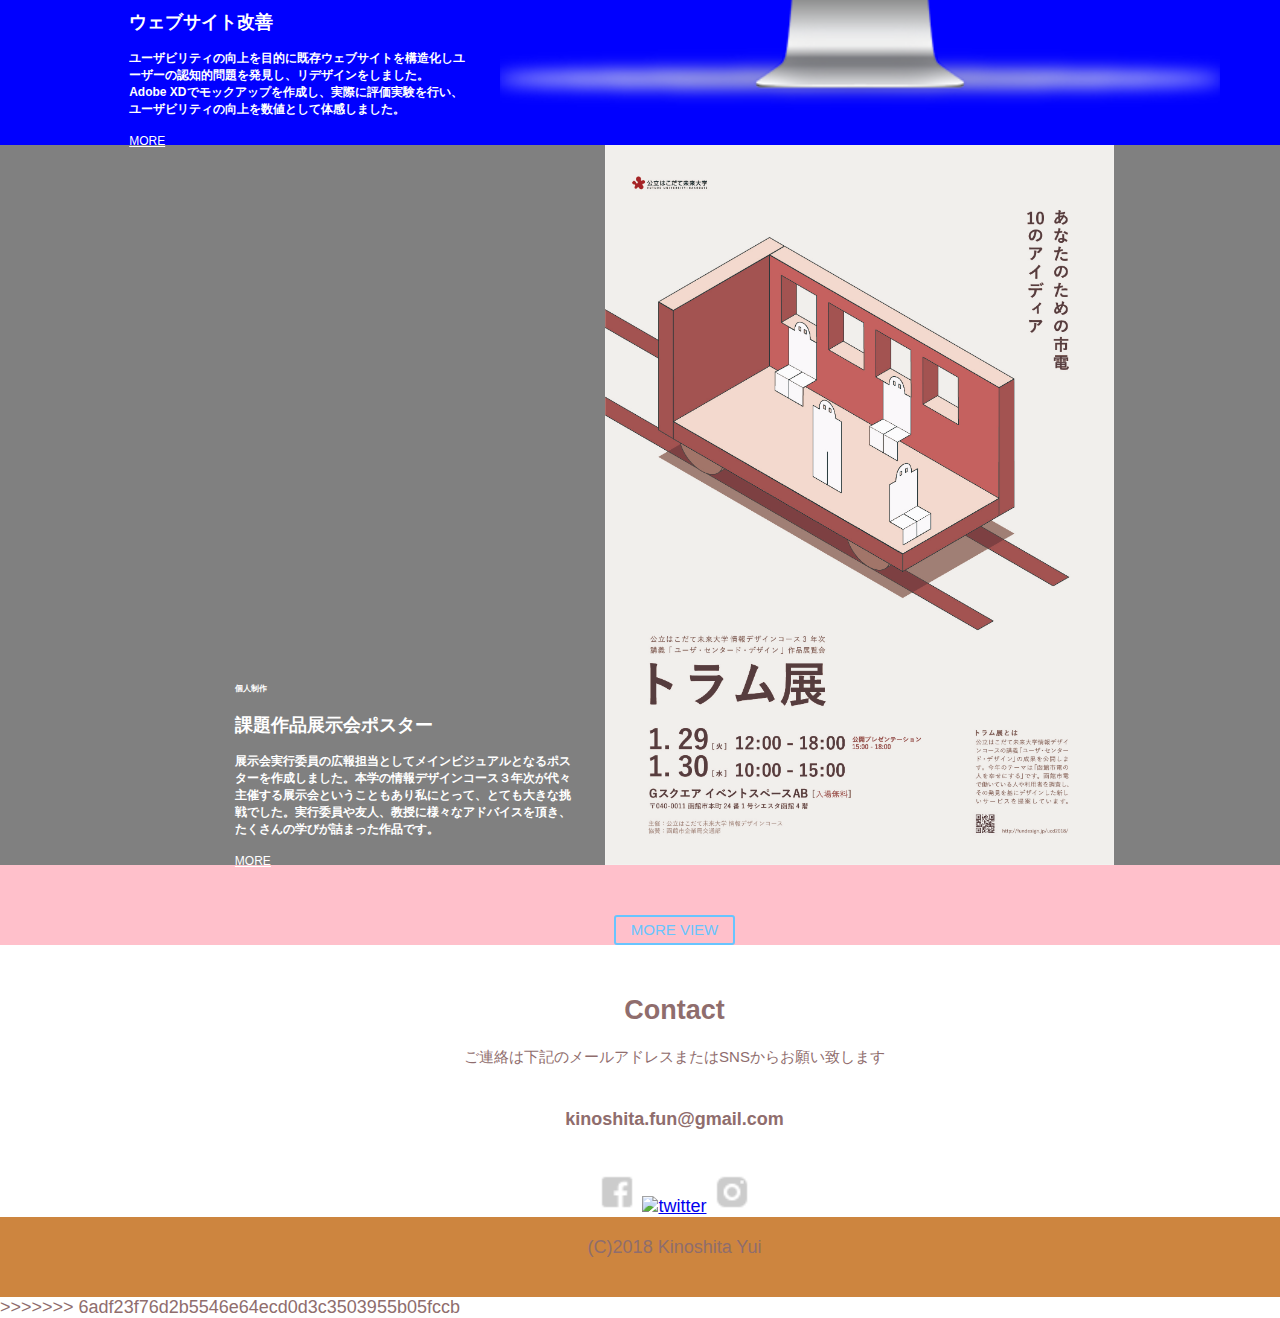
==== commit 613b2d6e: "Update index.html" ====
--- a/index.html
+++ b/index.html
@@ -1,4 +1,4 @@
-<<<<<<< HEAD
+
 <!DOCTYPE HTML>
 <html lang="ja">
 <head>
@@ -22,6 +22,7 @@
 
 
 
+
 </head>
 
 <body>
@@ -108,7 +109,7 @@
 
 
         </div>
-        
+
       </div>
 
 
@@ -320,7 +321,7 @@
 
 
         </div>
-        
+
       </div>
 
 
